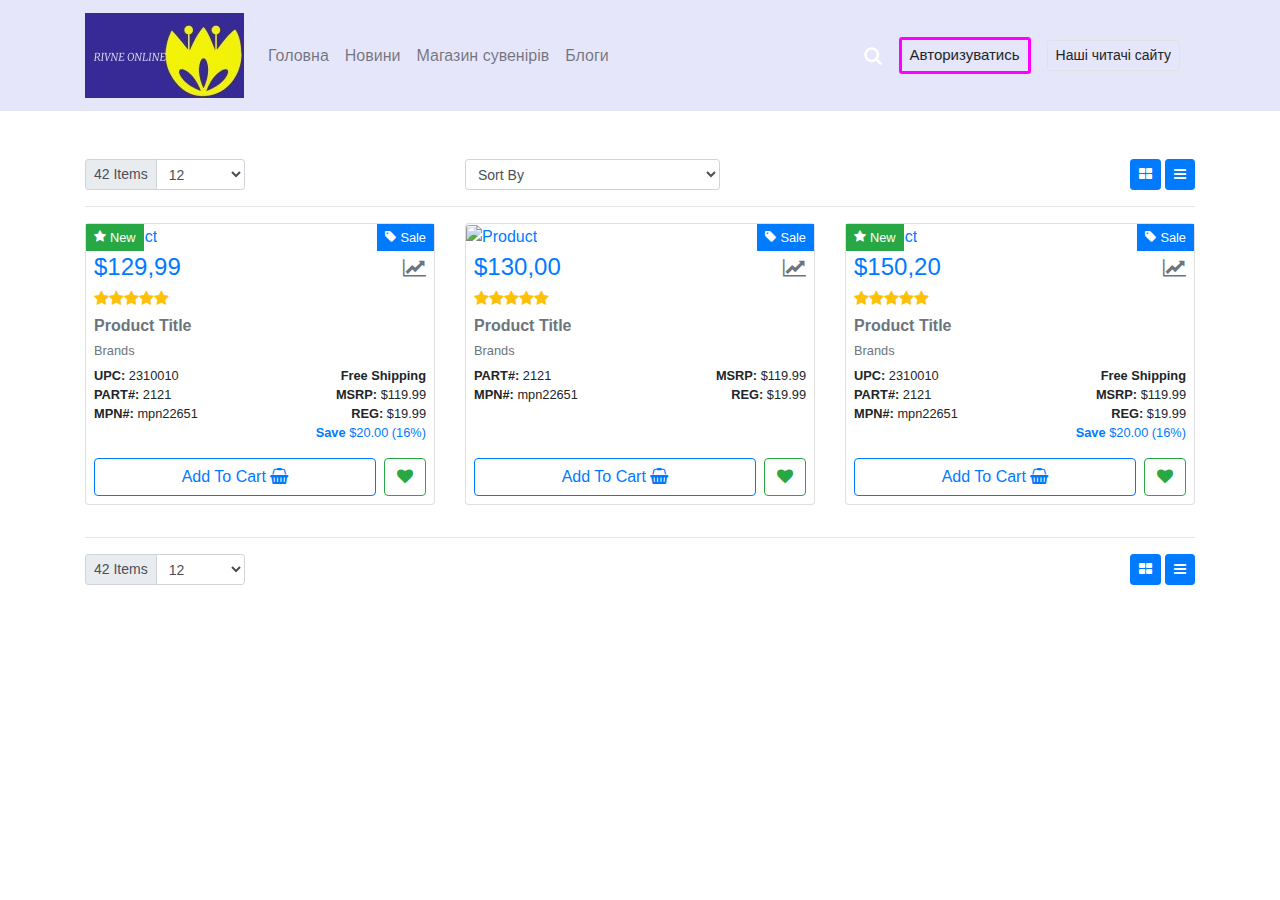
==== products.html @ 5ebdc354 "Add products" ====
﻿<!DOCTYPE html>
<html>
<head>
    <meta charset="utf-8" />
    <title>Сувеніри Рівненщини</title>
    <link href="css/styles.css" rel="stylesheet" />
    <link href="css/bootstrap.min.css" rel="stylesheet" />
    <link href="css/font-awesome.min.css" rel="stylesheet" />
    <link rel="stylesheet" href="https://stackpath.bootstrapcdn.com/font-awesome/4.7.0/css/font-awesome.min.css">
</head>
<body>

    <nav class="navbar navbar-expand-lg navbar-light bgcolor">
        <div class="container">
            <a class="navbar-brand" href="/"><img src="/images/logo.jpg" /></a>
            <button class="navbar-toggler" type="button" data-toggle="collapse"
                    data-target="#navbarSupportedContent"
                    aria-controls="navbarSupportedContent"
                    aria-expanded="false"
                    aria-label="Toggle navigation">
                <span class="navbar-toggler-icon"></span>
            </button>

            <div class="collapse navbar-collapse" id="navbarContent">
                <ul class="navbar-nav mr-auto active">
                    <li class="nav-item ">
                        <a class="nav-link " href="/index.html">Головна </a>
                    </li>
                    <li class="nav-item">
                        <a class="nav-link" href="#">Новини</a>
                    </li>
                    <li class="nav-item">
                        <a class="nav-link " href="/">Магазин сувенірів</a>
                    </li>
                    <li class="nav-item">
                        <a class="nav-link" href="#">Блоги</a>
                    </li>
                </ul>
            </div>
            <div class="col-4 d-flex justify-content-end align-items-center bot">
                <a class="text-muted" href="#" aria-label="Search">
                    <svg xmlns="http://www.w3.org/2000/svg" width="20"
                         height="20" fill="none" stroke="white"
                         stroke-linecap="round" stroke-linejoin="round"
                         stroke-width="3" class="mx-3" role="img" viewBox="0 0 24 24"
                         focusable="false">
                        <title>Search</title>
                        <circle cx="10.5" cy="10.5" r="7.5" color="white"></circle>
                        <path d="M21 21l-5.2-5.2"></path>
                    </svg>
                </a>
                <a class="btn btn-sm  borders " href="#">Авторизуватись</a>
                <a class="btn btn-sm  btn-outline-link  border borderusers"  href="/users.html">Наші читачі сайту</a>
            </div>
        </div>
    </nav>

    <div class="container pt-5">
        <div class="row align-items-center justify-content-between">

            <div class="col-lg-2 col-md-3 col-sm-4 col-7">
                <div class="input-group input-group-sm">
                    <div class="input-group-prepend">
                        <span class="input-group-text" id="basic-addon1">42 Items</span>
                    </div>
                    <select name="" class="form-control form-control-sm">
                        <option value="">12</option>
                        <option value="">24</option>
                        <option value="">48</option>
                    </select>
                </div>
            </div>

            <div class="col-md-3 col-5 text-right order-md-1">
                <a href="#" class="btn btn-primary grid-view btn-sm">
                    <i class="fa fa-th-large"></i>
                </a>
                <a href="#" class="btn btn-primary list-view btn-sm">
                    <i class="fa fa-bars"></i>
                </a>
            </div>

            <div class="col-md-3 order-md-0 mt-2 mt-md-0">
                <select class="form-control form-control-sm">
                    <option value="">Sort By</option>
                    <option value="">Popylar</option>
                    <option value="">Name</option>
                </select>
            </div>

        </div>
    </div>

    <div class="container">
        <hr />
    </div>

    <div class="container">
        <div class="row">

            <div class="col-md-4 mb-3">
                <div class="card h-100">
                    <div class="d-flex justify-content-between position-absolute w-100">
                        <div class="label-new">
                            <span class="text-white bg-success small d-flex align-items-center px-2 py-1">
                                <i class="fa fa-star" aria-hidden="true"></i>
                                <span class="ml-1">New</span>
                            </span>
                        </div>
                        <div class="label-sale">
                            <span class="text-white bg-primary small d-flex align-items-center px-2 py-1">
                                <i class="fa fa-tag" aria-hidden="true"></i>
                                <span class="ml-1">Sale</span>
                            </span>
                        </div>
                    </div>
                    <a href="#">
                        <img src="https://picsum.photos/700/550" class="card-img-top" alt="Product">
                    </a>
                    <div class="card-body px-2 pb-2 pt-1">
                        <div class="d-flex justify-content-between">
                            <div>
                                <p class="h4 text-primary">$129,99</p>
                            </div>
                            <div>
                                <a href="#" class="text-secondary lead" data-toggle="tooltip" data-placement="left" title="Compare">
                                    <i class="fa fa-line-chart" aria-hidden="true"></i>
                                </a>
                            </div>
                        </div>
                        <p class="text-warning d-flex align-items-center mb-2">
                            <i class="fa fa-star" aria-hidden="true"></i>
                            <i class="fa fa-star" aria-hidden="true"></i>
                            <i class="fa fa-star" aria-hidden="true"></i>
                            <i class="fa fa-star" aria-hidden="true"></i>
                            <i class="fa fa-star" aria-hidden="true"></i>
                        </p>
                        <p class="mb-0">
                            <strong>
                                <a href="#" class="text-secondary">Product Title</a>
                            </strong>
                        </p>
                        <p class="mb-1">
                            <small>
                                <a href="#" class="text-secondary">Brands</a>
                            </small>
                        </p>
                        <div class="d-flex mb-3 justify-content-between">
                            <div>
                                <p class="mb-0 small"><b>UPC: </b> 2310010</p>
                                <p class="mb-0 small"><b>PART#: </b> 2121</p>
                                <p class="mb-0 small"><b>MPN#: </b> mpn22651</p>
                            </div>
                            <div class="text-right">
                                <p class="mb-0 small"><b>Free Shipping</b></p>
                                <p class="mb-0 small"><b>MSRP: </b> $119.99</p>
                                <p class="mb-0 small"><b>REG: </b> $19.99</p>
                                <p class="mb-0 small text-primary">
                                    <span class="font-weight-bold">Save</span> $20.00 (16%)
                                </p>
                            </div>
                        </div>
                        <div class="d-flex justify-content-between">
                            <div class="col px-0">
                                <button class="btn btn-outline-primary btn-block">
                                    Add To Cart
                                    <i class="fa fa-shopping-basket" aria-hidden="true"></i>
                                </button>
                            </div>
                            <div class="ml-2">
                                <a href="#" class="btn btn-outline-success" data-toggle="tooltip" data-placement="left" title="Add to Wishlist">
                                    <i class="fa fa-heart" aria-hidden="true"></i>
                                </a>
                            </div>
                        </div>
                    </div>
                </div>
            </div>

            <div class="col-md-4 mb-3">
                <div class="card h-100">
                    <div class="labels d-flex justify-content-between position-absolute w-100">
                        <div class="label-new">
                        </div>
                        <div class="label-sale">
                            <span class="text-white bg-primary small d-flex align-items-center px-2 py-1">
                                <i class="fa fa-tag" aria-hidden="true"></i>
                                <span class="ml-1">Sale</span>
                            </span>
                        </div>
                    </div>
                    <a href="#">
                        <img src="https://picsum.photos/700/550" class="card-img-top" alt="Product">
                    </a>
                    <div class="card-body px-2 pb-2 pt-1 d-flex flex-column">
                        <div class="d-flex justify-content-between">
                            <div>
                                <p class="h4 text-primary">$130,00</p>
                            </div>
                            <div>
                                <a href="#" class="text-secondary lead" data-toggle="tooltip" data-placement="left" title="Compare">
                                    <i class="fa fa-line-chart" aria-hidden="true"></i>
                                </a>
                            </div>
                        </div>
                        <p class="text-warning d-flex align-items-center mb-2">
                            <i class="fa fa-star" aria-hidden="true"></i>
                            <i class="fa fa-star" aria-hidden="true"></i>
                            <i class="fa fa-star" aria-hidden="true"></i>
                            <i class="fa fa-star" aria-hidden="true"></i>
                            <i class="fa fa-star" aria-hidden="true"></i>
                        </p>
                        <p class="mb-0">
                            <strong>
                                <a href="#" class="text-secondary">Product Title</a>
                            </strong>
                        </p>
                        <p class="mb-1">
                            <small>
                                <a href="#" class="text-secondary">Brands</a>
                            </small>
                        </p>
                        <div class="d-flex mb-3 justify-content-between">
                            <div>
                                <p class="mb-0 small"><b>PART#: </b> 2121</p>
                                <p class="mb-0 small"><b>MPN#: </b> mpn22651</p>
                            </div>
                            <div class="text-right">
                                <p class="mb-0 small"><b>MSRP: </b> $119.99</p>
                                <p class="mb-0 small"><b>REG: </b> $19.99</p>
                            </div>
                        </div>
                        <div class="d-flex justify-content-between mt-auto">
                            <div class="col px-0">
                                <button class="btn btn-outline-primary btn-block">
                                    Add To Cart
                                    <i class="fa fa-shopping-basket" aria-hidden="true"></i>
                                </button>
                            </div>
                            <div class="ml-2">
                                <a href="#" class="btn btn-outline-success" data-toggle="tooltip" data-placement="left" title="Add to Wishlist">
                                    <i class="fa fa-heart" aria-hidden="true"></i>
                                </a>
                            </div>
                        </div>
                    </div>
                </div>
            </div>

            <div class="col-md-4 mb-3">
                <div class="card h-100">
                    <div class="labels d-flex justify-content-between position-absolute w-100">
                        <div class="label-new">
                            <span class="text-white bg-success small d-flex align-items-center px-2 py-1">
                                <i class="fa fa-star" aria-hidden="true"></i>
                                <span class="ml-1">New</span>
                            </span>
                        </div>
                        <div class="label-sale">
                            <span class="text-white bg-primary small d-flex align-items-center px-2 py-1">
                                <i class="fa fa-tag" aria-hidden="true"></i>
                                <span class="ml-1">Sale</span>
                            </span>
                        </div>
                    </div>
                    <a href="#">
                        <img src="https://picsum.photos/700/550" class="card-img-top" alt="Product">
                    </a>
                    <div class="card-body px-2 pb-2 pt-1">
                        <div class="d-flex justify-content-between">
                            <div>
                                <p class="h4 text-primary">$150,20</p>
                            </div>
                            <div>
                                <a href="#" class="text-secondary lead" data-toggle="tooltip" data-placement="left" title="Compare">
                                    <i class="fa fa-line-chart" aria-hidden="true"></i>
                                </a>
                            </div>
                        </div>
                        <p class="text-warning d-flex align-items-center mb-2">
                            <i class="fa fa-star" aria-hidden="true"></i>
                            <i class="fa fa-star" aria-hidden="true"></i>
                            <i class="fa fa-star" aria-hidden="true"></i>
                            <i class="fa fa-star" aria-hidden="true"></i>
                            <i class="fa fa-star" aria-hidden="true"></i>
                        </p>
                        <p class="mb-0">
                            <strong>
                                <a href="#" class="text-secondary">Product Title</a>
                            </strong>
                        </p>
                        <p class="mb-1">
                            <small>
                                <a href="#" class="text-secondary">Brands</a>
                            </small>
                        </p>
                        <div class="d-flex mb-3 justify-content-between">
                            <div>
                                <p class="mb-0 small"><b>UPC: </b> 2310010</p>
                                <p class="mb-0 small"><b>PART#: </b> 2121</p>
                                <p class="mb-0 small"><b>MPN#: </b> mpn22651</p>
                            </div>
                            <div class="text-right">
                                <p class="mb-0 small"><b>Free Shipping</b></p>
                                <p class="mb-0 small"><b>MSRP: </b> $119.99</p>
                                <p class="mb-0 small"><b>REG: </b> $19.99</p>
                                <p class="mb-0 small text-primary">
                                    <span class="font-weight-bold">Save</span> $20.00 (16%)
                                </p>
                            </div>
                        </div>
                        <div class="d-flex justify-content-between">
                            <div class="col px-0">
                                <button class="btn btn-outline-primary btn-block">
                                    Add To Cart
                                    <i class="fa fa-shopping-basket" aria-hidden="true"></i>
                                </button>
                            </div>
                            <div class="ml-2">
                                <a href="#" class="btn btn-outline-success" data-toggle="tooltip" data-placement="left" title="Add to Wishlist">
                                    <i class="fa fa-heart" aria-hidden="true"></i>
                                </a>
                            </div>
                        </div>
                    </div>
                </div>
            </div>

        </div>
    </div>


    <div class="container">
        <hr />
    </div>

    <div class="container pb-5">
        <div class="row align-items-center justify-content-between">

            <div class="col-lg-2 col-md-3 col-sm-4 col-7">
                <div class="input-group input-group-sm">
                    <div class="input-group-prepend">
                        <span class="input-group-text" id="basic-addon1">42 Items</span>
                    </div>
                    <select name="" class="form-control form-control-sm">
                        <option value="">12</option>
                        <option value="">24</option>
                        <option value="">48</option>
                    </select>
                </div>
            </div>

            <div class="col-5 text-right">
                <a href="#" class="btn btn-primary grid-view btn-sm">
                    <i class="fa fa-th-large"></i>
                </a>
                <a href="#" class="btn btn-primary list-view btn-sm">
                    <i class="fa fa-bars"></i>
                </a>
            </div>

        </div>
    </div>
    <script src="js/jquery-3.5.1.min.js"></script>
    <script src="js/bootstrap.bundle.min.js"></script>
</body>
</html>
---- css/styles.css ----
﻿body {
    font-size: 0.98rem;
}






.rowcolor {
    color: #0000FF;
}

a.borders {
    margin-right: 1rem;
    font: #FFFF00;
    border: 3px solid #FF00FF;
    /* background-color: #00FF00;*/
    /* color=" #FFFF00";*/
    font-size: 15px;
}

a.borderusers {
   text-decoration-color: #8B008B;
}
/*li.active,*/
a:hover {
    background-color: #B0E0E6;
    font-family: georgia, times, verdana;
    text-decoration: underline; /* Добавляем подчеркивание */
}
.carouselheight{
    height:200px;
}

.list-unstyled  .fontcolor {
    color: #800000;
    font-size: 1.5rem;
}
.row .col{
    color:aqua
}

.tg {
    width: 250px;
    color: blueviolet;
    background-color: #BCDAD5 !important;
}
i {
    font-family: fontawesome !important;
}

.files input {
    outline: 2px dashed #92b0b3;
    outline-offset: -10px;
    -webkit-transition: outline-offset .15s ease-in-out, background-color .15s linear;
    transition: outline-offset .15s ease-in-out, background-color .15s linear;
    padding: 90px 190px 85px 50px;
    text-align: center !important;
    margin: 0;
    width: 100% !important;
}

    .files input:focus {
        outline: 2px dashed #FF0000;
        outline-offset: -10px;
       /* -webkit-transition: outline-offset .15s ease-in-out, background-color .15s linear;
        transition: outline-offset .15s ease-in-out, background-color .15s linear;*/
        border: 1px solid #FF0000;
    }

.files {
    position: relative
}

    .files:after {
        pointer-events: none;
        position: absolute;
        top: 60px;
        left: 0;
        width: 50px;
        right: 0;
        height: 56px;
        content: "";
        /*background-image: url(https://image.flaticon.com/icons/png/128/109/109612.png);*/
        display: block;
        margin: 0 auto;
        background-size: cover;
        background-repeat: no-repeat;
    }

.color input {
    background-color: #0000FF;
}

.files:before {
    position: absolute;
    bottom: 2px;
    left: 0px;
    pointer-events: none;
    width: 100%;
    right: 0;
    height: 57px;
    content: "або перетягнути сюди";
    display: block;
    margin: 0 auto;
    color: #0000FF;
    font-weight: 600;
    text-transform: capitalize;
    text-align: center;
}

.bgcolor {
    background-color: #E6E6FA;
}


/*@import url("https://netdna.bootstrapcdn.com/font-awesome/4.1.0/css/font-awesome.min.css");*/
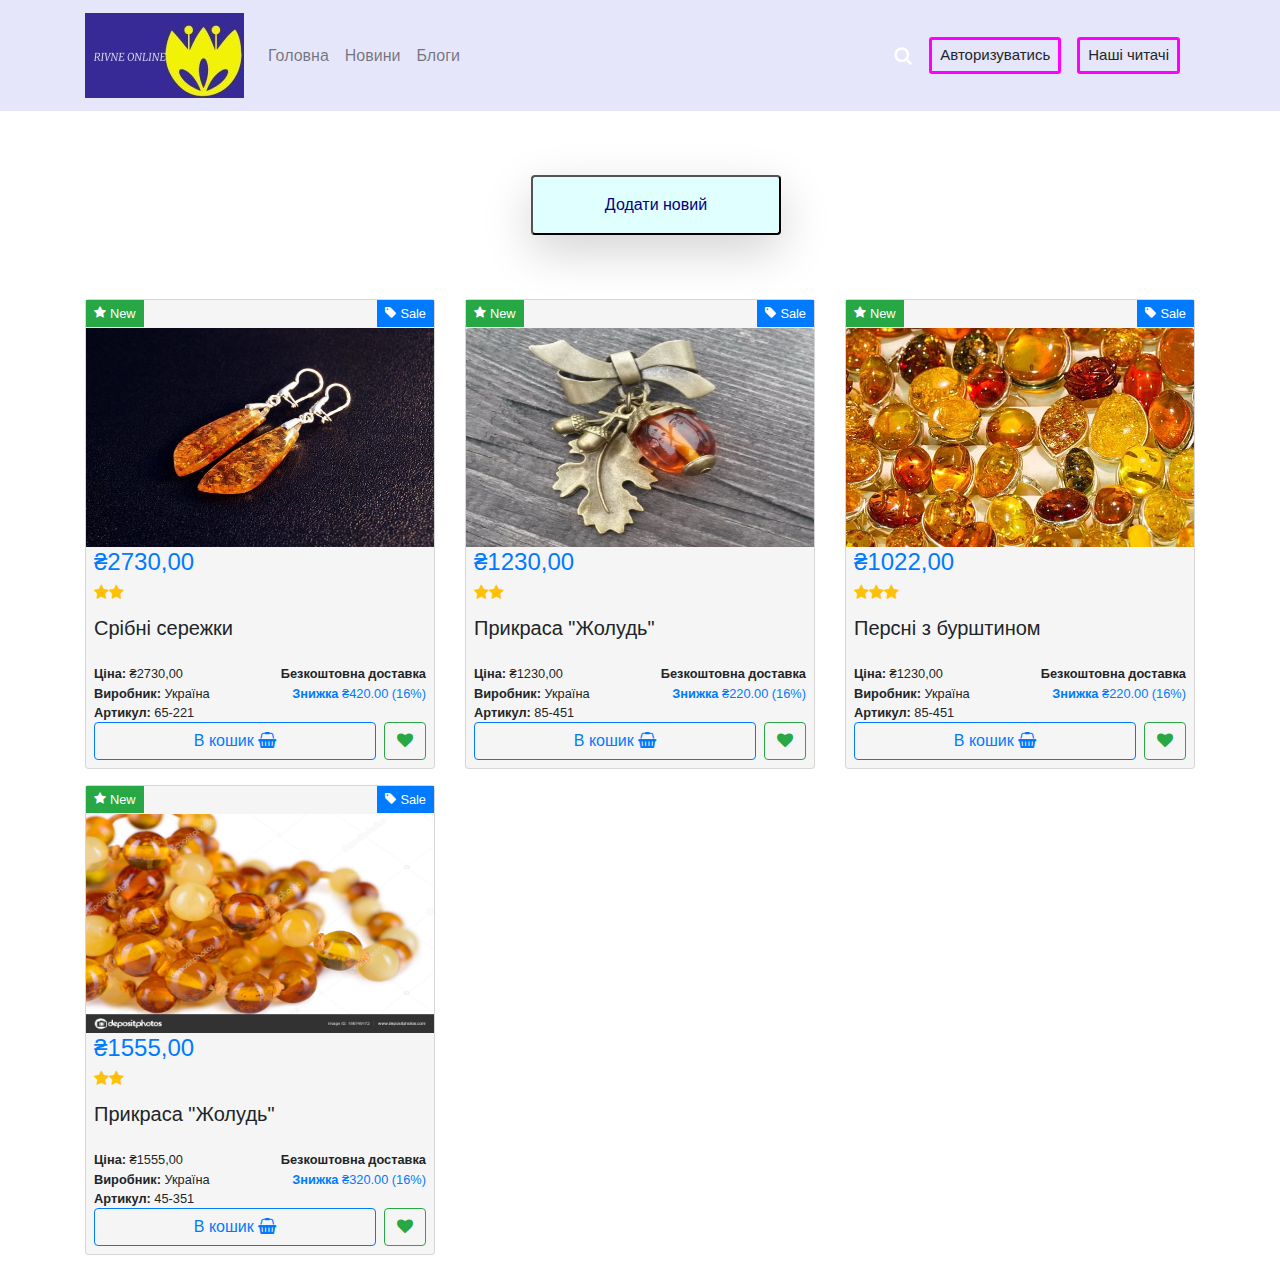
==== commit 8c9c7ec7: "" ====
--- a/products.html
+++ b/products.html
@@ -29,9 +29,9 @@
                     <li class="nav-item">
                         <a class="nav-link" href="#">Новини</a>
                     </li>
-                    <li class="nav-item">
+                    <!--<li class="nav-item">
                         <a class="nav-link " href="/">Магазин сувенірів</a>
-                    </li>
+                    </li>-->
                     <li class="nav-item">
                         <a class="nav-link" href="#">Блоги</a>
                     </li>
@@ -50,56 +50,27 @@
                     </svg>
                 </a>
                 <a class="btn btn-sm  borders " href="#">Авторизуватись</a>
-                <a class="btn btn-sm  btn-outline-link  border borderusers"  href="/users.html">Наші читачі сайту</a>
+                <a class="btn btn-sm  btn-outline-link  borderusers"  href="/users.html">Наші читачі</a>
             </div>
         </div>
     </nav>
 
     <div class="container pt-5">
-        <div class="row align-items-center justify-content-between">
-
-            <div class="col-lg-2 col-md-3 col-sm-4 col-7">
-                <div class="input-group input-group-sm">
-                    <div class="input-group-prepend">
-                        <span class="input-group-text" id="basic-addon1">42 Items</span>
-                    </div>
-                    <select name="" class="form-control form-control-sm">
-                        <option value="">12</option>
-                        <option value="">24</option>
-                        <option value="">48</option>
-                    </select>
-                </div>
-            </div>
-
-            <div class="col-md-3 col-5 text-right order-md-1">
-                <a href="#" class="btn btn-primary grid-view btn-sm">
-                    <i class="fa fa-th-large"></i>
-                </a>
-                <a href="#" class="btn btn-primary list-view btn-sm">
-                    <i class="fa fa-bars"></i>
-                </a>
-            </div>
-
-            <div class="col-md-3 order-md-0 mt-2 mt-md-0">
-                <select class="form-control form-control-sm">
-                    <option value="">Sort By</option>
-                    <option value="">Popylar</option>
-                    <option value="">Name</option>
-                </select>
-            </div>
-
+        <div class="row">
+            <div class="col-md-12 text-center m-3">
+                <button class=" shadow-lg p-3 mb-5 rounded buttonstyle" id="newProduct">Додати новий</button>
+            </div>     
         </div>
     </div>
 
-    <div class="container">
+    <!--<div class="container">
         <hr />
-    </div>
+    </div>-->
 
     <div class="container">
         <div class="row">
-
             <div class="col-md-4 mb-3">
-                <div class="card h-100">
+                <div class="card h-100 backcolor" >
                     <div class="d-flex justify-content-between position-absolute w-100">
                         <div class="label-new">
                             <span class="text-white bg-success small d-flex align-items-center px-2 py-1">
@@ -114,147 +85,65 @@
                             </span>
                         </div>
                     </div>
-                    <a href="#">
-                        <img src="https://picsum.photos/700/550" class="card-img-top" alt="Product">
-                    </a>
-                    <div class="card-body px-2 pb-2 pt-1">
-                        <div class="d-flex justify-content-between">
-                            <div>
-                                <p class="h4 text-primary">$129,99</p>
-                            </div>
-                            <div>
-                                <a href="#" class="text-secondary lead" data-toggle="tooltip" data-placement="left" title="Compare">
-                                    <i class="fa fa-line-chart" aria-hidden="true"></i>
-                                </a>
-                            </div>
-                        </div>
-                        <p class="text-warning d-flex align-items-center mb-2">
-                            <i class="fa fa-star" aria-hidden="true"></i>
-                            <i class="fa fa-star" aria-hidden="true"></i>
-                            <i class="fa fa-star" aria-hidden="true"></i>
-                            <i class="fa fa-star" aria-hidden="true"></i>
-                            <i class="fa fa-star" aria-hidden="true"></i>
-                        </p>
-                        <p class="mb-0">
-                            <strong>
-                                <a href="#" class="text-secondary">Product Title</a>
-                            </strong>
-                        </p>
-                        <p class="mb-1">
-                            <small>
-                                <a href="#" class="text-secondary">Brands</a>
-                            </small>
-                        </p>
-                        <div class="d-flex mb-3 justify-content-between">
-                            <div>
-                                <p class="mb-0 small"><b>UPC: </b> 2310010</p>
-                                <p class="mb-0 small"><b>PART#: </b> 2121</p>
-                                <p class="mb-0 small"><b>MPN#: </b> mpn22651</p>
-                            </div>
-                            <div class="text-right">
-                                <p class="mb-0 small"><b>Free Shipping</b></p>
-                                <p class="mb-0 small"><b>MSRP: </b> $119.99</p>
-                                <p class="mb-0 small"><b>REG: </b> $19.99</p>
-                                <p class="mb-0 small text-primary">
-                                    <span class="font-weight-bold">Save</span> $20.00 (16%)
-                                </p>
-                            </div>
-                        </div>
-                        <div class="d-flex justify-content-between">
-                            <div class="col px-0">
-                                <button class="btn btn-outline-primary btn-block">
-                                    Add To Cart
-                                    <i class="fa fa-shopping-basket" aria-hidden="true"></i>
-                                </button>
-                            </div>
-                            <div class="ml-2">
-                                <a href="#" class="btn btn-outline-success" data-toggle="tooltip" data-placement="left" title="Add to Wishlist">
-                                    <i class="fa fa-heart" aria-hidden="true"></i>
-                                </a>
-                            </div>
-                        </div>
-                    </div>
-                </div>
-            </div>
-
-            <div class="col-md-4 mb-3">
-                <div class="card h-100">
-                    <div class="labels d-flex justify-content-between position-absolute w-100">
-                        <div class="label-new">
-                        </div>
-                        <div class="label-sale">
-                            <span class="text-white bg-primary small d-flex align-items-center px-2 py-1">
-                                <i class="fa fa-tag" aria-hidden="true"></i>
-                                <span class="ml-1">Sale</span>
-                            </span>
-                        </div>
-                    </div>
-                    <a href="#">
-                        <img src="https://picsum.photos/700/550" class="card-img-top" alt="Product">
-                    </a>
+                    <div class="aspect-ratio-box">
+                        <a href="#">
+                            <img src="/images/rt.jpg" ; class="img-fluid" alt="Product">
+                        </a>
+                    </div>
                     <div class="card-body px-2 pb-2 pt-1 d-flex flex-column">
                         <div class="d-flex justify-content-between">
                             <div>
-                                <p class="h4 text-primary">$130,00</p>
-                            </div>
-                            <div>
-                                <a href="#" class="text-secondary lead" data-toggle="tooltip" data-placement="left" title="Compare">
-                                    <i class="fa fa-line-chart" aria-hidden="true"></i>
-                                </a>
-                            </div>
-                        </div>
-                        <p class="text-warning d-flex align-items-center mb-2">
-                            <i class="fa fa-star" aria-hidden="true"></i>
-                            <i class="fa fa-star" aria-hidden="true"></i>
-                            <i class="fa fa-star" aria-hidden="true"></i>
+                                <p class="h4 text-primary">₴2730,00</p>
+                            </div>
+                        </div>
+                        <p class="text-warning d-flex align-items-center mb-3">
                             <i class="fa fa-star" aria-hidden="true"></i>
                             <i class="fa fa-star" aria-hidden="true"></i>
                         </p>
                         <p class="mb-0">
-                            <strong>
-                                <a href="#" class="text-secondary">Product Title</a>
-                            </strong>
-                        </p>
-                        <p class="mb-1">
-                            <small>
-                                <a href="#" class="text-secondary">Brands</a>
-                            </small>
-                        </p>
-                        <div class="d-flex mb-3 justify-content-between">
-                            <div>
-                                <p class="mb-0 small"><b>PART#: </b> 2121</p>
-                                <p class="mb-0 small"><b>MPN#: </b> mpn22651</p>
+                            <h5 class="text-justify">Срібні сережки</h5>
+                        </p>
+
+                        <div class="d-flex mb-0 justify-content-between">
+                            <div>
+                                <p class="mb-0 small"><b>Ціна: </b> ₴2730,00</p>
+                                <p class="mb-0 small"><b>Виробник: </b> Україна</p>
+                                <p class="mb-0 small"><b>Артикул: </b> 65-221</p>
                             </div>
                             <div class="text-right">
-                                <p class="mb-0 small"><b>MSRP: </b> $119.99</p>
-                                <p class="mb-0 small"><b>REG: </b> $19.99</p>
+                                <p class="mb-0 small"><b>Безкоштовна доставка</b></p>
+                                <p class="mb-0 small text-primary">
+                                    <span class="font-weight-bold">Знижка</span> ₴420.00 (16%)
+                                </p>
                             </div>
                         </div>
                         <div class="d-flex justify-content-between mt-auto">
                             <div class="col px-0">
                                 <button class="btn btn-outline-primary btn-block">
-                                    Add To Cart
+                                    В кошик
                                     <i class="fa fa-shopping-basket" aria-hidden="true"></i>
                                 </button>
                             </div>
                             <div class="ml-2">
-                                <a href="#" class="btn btn-outline-success" data-toggle="tooltip" data-placement="left" title="Add to Wishlist">
+                                <a href="#" class="btn btn-outline-success" data-toggle="tooltip" data-placement="left"
+                                   title="Додати в список бажань">
                                     <i class="fa fa-heart" aria-hidden="true"></i>
                                 </a>
                             </div>
                         </div>
                     </div>
                 </div>
-            </div>
+                </div>
 
             <div class="col-md-4 mb-3">
-                <div class="card h-100">
+                <div class="card h-100 backcolor">
                     <div class="labels d-flex justify-content-between position-absolute w-100">
                         <div class="label-new">
                             <span class="text-white bg-success small d-flex align-items-center px-2 py-1">
                                 <i class="fa fa-star" aria-hidden="true"></i>
                                 <span class="ml-1">New</span>
                             </span>
+
                         </div>
                         <div class="label-sale">
                             <span class="text-white bg-primary small d-flex align-items-center px-2 py-1">
@@ -263,105 +152,196 @@
                             </span>
                         </div>
                     </div>
-                    <a href="#">
-                        <img src="https://picsum.photos/700/550" class="card-img-top" alt="Product">
-                    </a>
-                    <div class="card-body px-2 pb-2 pt-1">
+                    <div class="aspect-ratio-box">
+                        <a href="#">
+                            <img src="/images/oak.jpg" class="card-img-top" alt="Product">  
+                        </a>
+                    </div>
+                    <div class="card-body px-2 pb-2 pt-1 d-flex flex-column">
                         <div class="d-flex justify-content-between">
                             <div>
-                                <p class="h4 text-primary">$150,20</p>
-                            </div>
-                            <div>
-                                <a href="#" class="text-secondary lead" data-toggle="tooltip" data-placement="left" title="Compare">
-                                    <i class="fa fa-line-chart" aria-hidden="true"></i>
-                                </a>
-                            </div>
-                        </div>
-                        <p class="text-warning d-flex align-items-center mb-2">
-                            <i class="fa fa-star" aria-hidden="true"></i>
-                            <i class="fa fa-star" aria-hidden="true"></i>
-                            <i class="fa fa-star" aria-hidden="true"></i>
-                            <i class="fa fa-star" aria-hidden="true"></i>
-                            <i class="fa fa-star" aria-hidden="true"></i>
-                        </p>
-                        <p class="mb-0">
-                            <strong>
-                                <a href="#" class="text-secondary">Product Title</a>
-                            </strong>
-                        </p>
-                        <p class="mb-1">
-                            <small>
-                                <a href="#" class="text-secondary">Brands</a>
-                            </small>
-                        </p>
-                        <div class="d-flex mb-3 justify-content-between">
-                            <div>
-                                <p class="mb-0 small"><b>UPC: </b> 2310010</p>
-                                <p class="mb-0 small"><b>PART#: </b> 2121</p>
-                                <p class="mb-0 small"><b>MPN#: </b> mpn22651</p>
+                                <p class="h4 text-primary">₴1230,00</p>
+                            </div>                            
+                        </div>
+                        <p class="text-warning d-flex align-items-center mb-3">
+                            <i class="fa fa-star" aria-hidden="true"></i>
+                            <i class="fa fa-star" aria-hidden="true"></i>                            
+                        </p>
+                        <p class="mb-0">                            
+                                <h5 class="text-justify">Прикраса "Жолудь"</h5>                            
+                        </p>
+                       
+                        <div class="d-flex mb-0 justify-content-between">
+                            <div>
+                                <p class="mb-0 small"><b>Ціна: </b> ₴1230,00</p>
+                                <p class="mb-0 small"><b>Виробник: </b> Україна</p>
+                                <p class="mb-0 small"><b>Артикул: </b> 85-451</p>
                             </div>
                             <div class="text-right">
-                                <p class="mb-0 small"><b>Free Shipping</b></p>
-                                <p class="mb-0 small"><b>MSRP: </b> $119.99</p>
-                                <p class="mb-0 small"><b>REG: </b> $19.99</p>
+                                <p class="mb-0 small"><b>Безкоштовна доставка</b></p>
                                 <p class="mb-0 small text-primary">
-                                    <span class="font-weight-bold">Save</span> $20.00 (16%)
+                                    <span class="font-weight-bold">Знижка</span> ₴220.00 (16%)
                                 </p>
                             </div>
                         </div>
-                        <div class="d-flex justify-content-between">
+                        <div class="d-flex justify-content-between mt-auto">
                             <div class="col px-0">
                                 <button class="btn btn-outline-primary btn-block">
-                                    Add To Cart
+                                  В кошик
                                     <i class="fa fa-shopping-basket" aria-hidden="true"></i>
                                 </button>
                             </div>
                             <div class="ml-2">
-                                <a href="#" class="btn btn-outline-success" data-toggle="tooltip" data-placement="left" title="Add to Wishlist">
+                                <a href="#" class="btn btn-outline-success" data-toggle="tooltip" data-placement="left"
+                                   title="Додати в список бажань">
                                     <i class="fa fa-heart" aria-hidden="true"></i>
                                 </a>
                             </div>
                         </div>
                     </div>
                 </div>
+                </div>
+
+            <div class="col-md-4 mb-3">
+                <div class="card h-100 backcolor">
+                    <div class="labels d-flex justify-content-between position-absolute w-100">
+                        <div class="label-new">
+                            <span class="text-white bg-success small d-flex align-items-center px-2 py-1">
+                                <i class="fa fa-star" aria-hidden="true"></i>
+                                <span class="ml-1">New</span>
+                            </span>
+                        </div>
+                        <div class="label-sale">
+                            <span class="text-white bg-primary small d-flex align-items-center px-2 py-1">
+                                <i class="fa fa-tag" aria-hidden="true"></i>
+                                <span class="ml-1">Sale</span>
+                            </span>
+                        </div>
+                    </div>
+                    <div class="aspect-ratio-box">
+                        <a href="#">
+                            <img src="/images//amber.jpg" class="card-img-top" alt="Product">
+                        </a>
+                    </div>                   
+                    <div class="card-body px-2 pb-2 pt-1 d-flex flex-column">
+                        <div class="d-flex justify-content-between">
+                            <div>
+                                <p class="h4 text-primary">₴1022,00</p>
+                            </div>
+                        </div>
+                        <p class="text-warning d-flex align-items-center mb-3">
+                            <i class="fa fa-star" aria-hidden="true"></i>
+                            <i class="fa fa-star" aria-hidden="true"></i>
+                            <i class="fa fa-star" aria-hidden="true"></i>
+                        </p>
+                        <p class="mb-0">
+                            <h5 class="text-justify">Персні з бурштином</h5>
+                        </p>
+                        <div class="d-flex mb-0 justify-content-between">
+                            <div>
+                                <p class="mb-0 small"><b>Ціна: </b> ₴1230,00</p>
+                                <p class="mb-0 small"><b>Виробник: </b> Україна</p>
+                                <p class="mb-0 small"><b>Артикул: </b> 85-451</p>
+                            </div>
+                            <div class="text-right">
+                                <p class="mb-0 small"><b>Безкоштовна доставка</b></p>
+                                <p class="mb-0 small text-primary">
+                                    <span class="font-weight-bold">Знижка</span> ₴220.00 (16%)
+                                </p>
+                            </div>
+                        </div>
+                        <div class="d-flex justify-content-between mt-auto">
+                            <div class="col px-0">
+                                <button class="btn btn-outline-primary btn-block">
+                                    В кошик
+                                    <i class="fa fa-shopping-basket" aria-hidden="true"></i>
+                                </button>
+                            </div>
+                            <div class="ml-2">
+                                <a href="#" class="btn btn-outline-success" data-toggle="tooltip" data-placement="left"
+                                   title="Додати в список бажань">
+                                    <i class="fa fa-heart" aria-hidden="true"></i>
+                                </a>
+                            </div>
+                        </div>
+                    </div>
+                </div>
             </div>
-
+        </div>
+
+        <div class="row">
+            <div class="col-md-4 mb-3">
+                <div class="card h-100 backcolor">
+                    <div class="labels d-flex justify-content-between position-absolute w-100">
+                        <div class="label-new">
+                            <span class="text-white bg-success small d-flex align-items-center px-2 py-1">
+                                <i class="fa fa-star" aria-hidden="true"></i>
+                                <span class="ml-1">New</span>
+                            </span>
+
+                        </div>
+                        <div class="label-sale">
+                            <span class="text-white bg-primary small d-flex align-items-center px-2 py-1">
+                                <i class="fa fa-tag" aria-hidden="true"></i>
+                                <span class="ml-1">Sale</span>
+                            </span>
+                        </div>
+                    </div>
+                    <div class="aspect-ratio-box">
+                        <a href="#">
+                            <img src="/images/anb.jpg" class="card-img-top" alt="Product">
+                        </a>
+                    </div>
+                    <div class="card-body px-2 pb-2 pt-1 d-flex flex-column">
+                        <div class="d-flex justify-content-between">
+                            <div>
+                                <p class="h4 text-primary">₴1555,00</p>
+                            </div>
+                        </div>
+                        <p class="text-warning d-flex align-items-center mb-3">
+                            <i class="fa fa-star" aria-hidden="true"></i>
+                            <i class="fa fa-star" aria-hidden="true"></i>
+                        </p>
+                        <p class="mb-0">
+                            <h5 class="text-justify">Прикраса "Жолудь"</h5>
+                        </p>
+                        <div class="d-flex mb-0 justify-content-between">
+                            <div>
+                                <p class="mb-0 small"><b>Ціна: </b> ₴1555,00</p>
+                                <p class="mb-0 small"><b>Виробник: </b> Україна</p>
+                                <p class="mb-0 small"><b>Артикул: </b> 45-351</p>
+                            </div>
+                            <div class="text-right">
+                                <p class="mb-0 small"><b>Безкоштовна доставка</b></p>
+                                <p class="mb-0 small text-primary">
+                                    <span class="font-weight-bold">Знижка</span> ₴320.00 (16%)
+                                </p>
+                            </div>
+                        </div>
+                        <div class="d-flex justify-content-between mt-auto">
+                            <div class="col px-0">
+                                <button class="btn btn-outline-primary btn-block">
+                                    В кошик
+                                    <i class="fa fa-shopping-basket" aria-hidden="true"></i>
+                                </button>
+                            </div>
+                            <div class="ml-2">
+                                <a href="#" class="btn btn-outline-success" data-toggle="tooltip" data-placement="left"
+                                   title="Додати в список бажань">
+                                    <i class="fa fa-heart" aria-hidden="true"></i>
+                                </a>
+                            </div>
+                        </div>
+                    </div>
+                </div>
+            </div>
         </div>
     </div>
 
-
-    <div class="container">
-        <hr />
-    </div>
-
-    <div class="container pb-5">
-        <div class="row align-items-center justify-content-between">
-
-            <div class="col-lg-2 col-md-3 col-sm-4 col-7">
-                <div class="input-group input-group-sm">
-                    <div class="input-group-prepend">
-                        <span class="input-group-text" id="basic-addon1">42 Items</span>
-                    </div>
-                    <select name="" class="form-control form-control-sm">
-                        <option value="">12</option>
-                        <option value="">24</option>
-                        <option value="">48</option>
-                    </select>
-                </div>
-            </div>
-
-            <div class="col-5 text-right">
-                <a href="#" class="btn btn-primary grid-view btn-sm">
-                    <i class="fa fa-th-large"></i>
-                </a>
-                <a href="#" class="btn btn-primary list-view btn-sm">
-                    <i class="fa fa-bars"></i>
-                </a>
-            </div>
-
-        </div>
-    </div>
+        
+
     <script src="js/jquery-3.5.1.min.js"></script>
     <script src="js/bootstrap.bundle.min.js"></script>
+    <script src="js/product.js"></script>
 </body>
 </html>--- a/css/styles.css
+++ b/css/styles.css
@@ -1,6 +1,32 @@
 ﻿body {
     font-size: 0.98rem;
 }
+
+/*колір фону карточки товару.*/
+.row .backcolor {
+    background-color: #F5F5F5;
+}
+
+.aspect-ratio-box {
+    position: relative;
+}
+
+    /* Create a pseudo element that uses padding-bottom to take up space */
+    .aspect-ratio-box::after {
+        display: block;
+        content: '';       
+        padding-bottom: 70%;
+    }
+
+    /* Image is positioned absolutely relative to the parent element */
+    .aspect-ratio-box img {
+        /* Image should match parent box size */
+        position: absolute;
+        left: 0;
+        top: 28px;       
+        width: 100%;
+        height: 90%;
+    }
 
 
 
@@ -12,22 +38,30 @@
 }
 
 a.borders {
-    margin-right: 1rem;
-    font: #FFFF00;
-    border: 3px solid #FF00FF;
-    /* background-color: #00FF00;*/
-    /* color=" #FFFF00";*/
+    margin-right: 1rem;    
+    /*параметри для рамочки*/
+    border: 3px solid #FF00FF;   
     font-size: 15px;
 }
 
 a.borderusers {
-   text-decoration-color: #8B008B;
+    text-decoration-color: #8B008B;
+    border: 3px solid #FF00FF;
+    font-size: 15px;
 }
-/*li.active,*/
+
+.buttonstyle {
+    width: 250px;
+    color: #000080;
+    background-color: #E0FFFF !important;
+}
+li.active,
 a:hover {
     background-color: #B0E0E6;
+    /*формат для тексту строчки,на яку наведена мишка.*/
     font-family: georgia, times, verdana;
-    text-decoration: underline; /* Добавляем подчеркивание */
+    /*підкреслення для наведеної строчки.*/
+    text-decoration: underline; 
 }
 .carouselheight{
     height:200px;
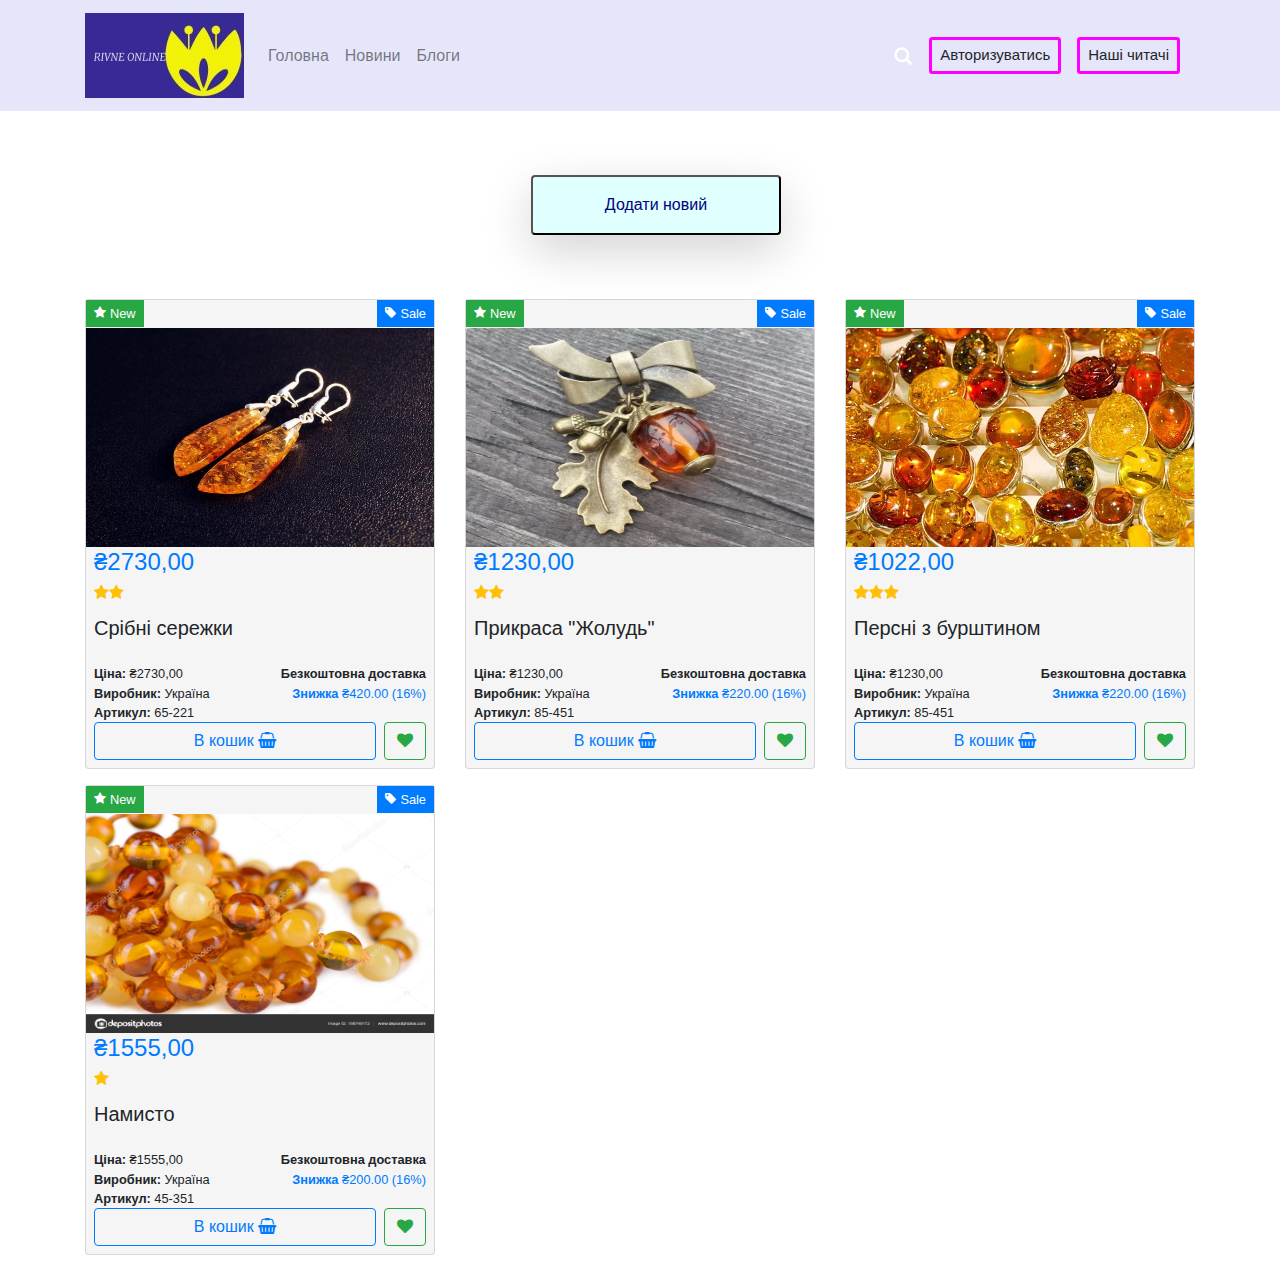
==== commit 0bc1b433: "Add cropper" ====
--- a/products.html
+++ b/products.html
@@ -5,8 +5,11 @@
     <title>Сувеніри Рівненщини</title>
     <link href="css/styles.css" rel="stylesheet" />
     <link href="css/bootstrap.min.css" rel="stylesheet" />
+    <link href="lib/cropperjs/cropper.min.css" rel="stylesheet" />
     <link href="css/font-awesome.min.css" rel="stylesheet" />
     <link rel="stylesheet" href="https://stackpath.bootstrapcdn.com/font-awesome/4.7.0/css/font-awesome.min.css">
+    <link href="js/select2.min.css" rel="stylesheet" />
+    <link href="css/stylesSCSS/modal.min.css" rel="stylesheet" />
 </head>
 <body>
 
@@ -50,27 +53,25 @@
                     </svg>
                 </a>
                 <a class="btn btn-sm  borders " href="#">Авторизуватись</a>
-                <a class="btn btn-sm  btn-outline-link  borderusers"  href="/users.html">Наші читачі</a>
+                <a class="btn btn-sm  btn-outline-link  borderusers" href="/users.html">Наші читачі</a>
             </div>
         </div>
     </nav>
 
+    <!--Кнопка додавання нової позиції  -->
     <div class="container pt-5">
         <div class="row">
             <div class="col-md-12 text-center m-3">
                 <button class=" shadow-lg p-3 mb-5 rounded buttonstyle" id="newProduct">Додати новий</button>
-            </div>     
+            </div>
         </div>
     </div>
 
-    <!--<div class="container">
-        <hr />
-    </div>-->
-
+    <!--Номенклатура товарів  -->
     <div class="container">
         <div class="row">
             <div class="col-md-4 mb-3">
-                <div class="card h-100 backcolor" >
+                <div class="card h-100 backcolor">
                     <div class="d-flex justify-content-between position-absolute w-100">
                         <div class="label-new">
                             <span class="text-white bg-success small d-flex align-items-center px-2 py-1">
@@ -133,7 +134,7 @@
                         </div>
                     </div>
                 </div>
-                </div>
+            </div>
 
             <div class="col-md-4 mb-3">
                 <div class="card h-100 backcolor">
@@ -154,23 +155,23 @@
                     </div>
                     <div class="aspect-ratio-box">
                         <a href="#">
-                            <img src="/images/oak.jpg" class="card-img-top" alt="Product">  
+                            <img src="/images/oak.jpg" class="card-img-top" alt="Product">
                         </a>
                     </div>
                     <div class="card-body px-2 pb-2 pt-1 d-flex flex-column">
                         <div class="d-flex justify-content-between">
                             <div>
                                 <p class="h4 text-primary">₴1230,00</p>
-                            </div>                            
+                            </div>
                         </div>
                         <p class="text-warning d-flex align-items-center mb-3">
                             <i class="fa fa-star" aria-hidden="true"></i>
-                            <i class="fa fa-star" aria-hidden="true"></i>                            
-                        </p>
-                        <p class="mb-0">                            
-                                <h5 class="text-justify">Прикраса "Жолудь"</h5>                            
-                        </p>
-                       
+                            <i class="fa fa-star" aria-hidden="true"></i>
+                        </p>
+                        <p class="mb-0">
+                            <h5 class="text-justify">Прикраса "Жолудь"</h5>
+                        </p>
+
                         <div class="d-flex mb-0 justify-content-between">
                             <div>
                                 <p class="mb-0 small"><b>Ціна: </b> ₴1230,00</p>
@@ -187,7 +188,7 @@
                         <div class="d-flex justify-content-between mt-auto">
                             <div class="col px-0">
                                 <button class="btn btn-outline-primary btn-block">
-                                  В кошик
+                                    В кошик
                                     <i class="fa fa-shopping-basket" aria-hidden="true"></i>
                                 </button>
                             </div>
@@ -200,7 +201,7 @@
                         </div>
                     </div>
                 </div>
-                </div>
+            </div>
 
             <div class="col-md-4 mb-3">
                 <div class="card h-100 backcolor">
@@ -222,7 +223,7 @@
                         <a href="#">
                             <img src="/images//amber.jpg" class="card-img-top" alt="Product">
                         </a>
-                    </div>                   
+                    </div>
                     <div class="card-body px-2 pb-2 pt-1 d-flex flex-column">
                         <div class="d-flex justify-content-between">
                             <div>
@@ -269,7 +270,7 @@
             </div>
         </div>
 
-        <div class="row">
+        <div class="row" id="newProductRow">
             <div class="col-md-4 mb-3">
                 <div class="card h-100 backcolor">
                     <div class="labels d-flex justify-content-between position-absolute w-100">
@@ -299,11 +300,11 @@
                             </div>
                         </div>
                         <p class="text-warning d-flex align-items-center mb-3">
-                            <i class="fa fa-star" aria-hidden="true"></i>
+                            <span class="glyphicon glyphicon-star"></span>
                             <i class="fa fa-star" aria-hidden="true"></i>
                         </p>
                         <p class="mb-0">
-                            <h5 class="text-justify">Прикраса "Жолудь"</h5>
+                            <h5 class="text-justify">Намисто</h5>
                         </p>
                         <div class="d-flex mb-0 justify-content-between">
                             <div>
@@ -314,7 +315,7 @@
                             <div class="text-right">
                                 <p class="mb-0 small"><b>Безкоштовна доставка</b></p>
                                 <p class="mb-0 small text-primary">
-                                    <span class="font-weight-bold">Знижка</span> ₴320.00 (16%)
+                                    <span class="font-weight-bold">Знижка</span> ₴200.00 (16%)
                                 </p>
                             </div>
                         </div>
@@ -338,10 +339,142 @@
         </div>
     </div>
 
-        
+    <!-- Модальне вікно додавання нової позиції товару -->
+    <div class="modal" id="modalAddProduct" tabindex="-1" role="dialog" data-keyboard="false" data-backdrop="static">
+        <div class="modal-dialog " role="document">
+            <div class="modal-content">
+                <div class="modal-header">
+                    <h5 class="modal-title">Внесіть дані нового товару</h5>
+                    <button type="button" class="close" data-dismiss="modal" aria-label="Close">
+                        <span aria-hidden="true">&times;</span>
+                    </button>
+                </div>
+                <form class="needs-validation p-2" novalidate>
+                    <div class="form-group">
+                        <div class="col-md-5 mb-3 ml-2">
+                            <label for="txtName">Назва</label>
+                            <input type="text" class="form-control" id="txtName" placeholder="Назва продукту">
+                            <div class="valid-feedback">
+                                Ок
+                            </div>
+                            <div class="invalid-feedback">
+                                Введіть правильні дані
+                            </div>
+                        </div>
+                        <div class="col-md-5 mb-3 ml-2">
+                            <label for="txtOwner">Ім"я</label>
+                            <input type="text" class="form-control" id="txtOwner" placeholder="Виробник">
+                            <div class="valid-feedback">
+                                Ок
+                            </div>
+                            <div class="invalid-feedback">
+                                Введіть правильні дані
+                            </div>
+                        </div>
+                    </div>
+
+                    <div class="form-row">
+                        <div class="col-md-5 mb-4 ml-4">
+                            <label for="txtPrice">Ціна</label>
+                            <input type="text" class=" form-control" id="txtPrice" placeholder="Ціна">
+                            <div class="valid-feedback">
+                                Ок
+                            </div>
+                            <div class="invalid-feedback">
+                                Введіть ціну
+                            </div>
+
+                        </div>
+                        <!--<div class="container">
+                        <div class="row">
+                            <div class="col-md-9">
+                                <img src="/images/333.png" width="60%"
+                                     id="productimgPhoto" />
+                                <input type="hidden" id="selectImageBase64" />
+                                <form method="post" action="#" id="#">-->
+                        <!--<label>Завантажте фото </label>-->
+                        <!--<div class=" form-group files">
+                                            <input style=" background-color: #E6E6FA;"
+                                                   type="file"
+                                                   id="addproductfileImage"
+                                                   accept=".jpg, .jpeg, .png">
+                                            <div class="invalid-feedback">Потрібно обрати фото</div>
+                                        </div>
+                                    </form>
+                                </div>
+                            </div>
+                        </div>-->
+
+                        <div class="form-group" id="draganddrop">
+                            <h4 class="text-dark text-center">Фото товару</h4>
+                            <input type="hidden" id="inputImgHidden" />
+                            <div class="text-muted form-text text-center" for="txtPhoto">
+                                <img id="imgPhoto" src="/images/333.png"
+                                     width="450" height="250" class="cursor-pointer" />
+                                <label class="d-block">Оберіть або перенесіть зображення</label>
+                                <div class="invalid-feedback">
+                                    Фотографію не обрано!
+                                </div>
+                                <div class="valid-feedback">
+                                    Файл обрано!
+                                </div>
+                            </div>
+                        </div>
+                    </div>
+                    <div classs="container">
+                        <div class="row ml-3">
+                            <p class="mr-2">Оберіть рейтинг</p>
+                            <select class="rate" multiple="true" id="rateoption">
+                                <option value="" ></option>
+                                <option value="star " data-id="1">Низький</option>
+                                <option value="star" data-id="2">Середній</option>
+                                <option value="star" data-id="3">Високий</option>
+                            </select>
+                        </div>
+                    </div>
+                    <div class="container">
+                        <div class="row">
+                            <div class="col-12 p-3">
+                                <button type="button" class="btn btn-primary" id="productbuttonsave">Ок,все вірно</button>
+                                <button type="button" class="btn btn-danger" data-dismiss="modal">Відміна</button>
+                                <!--<button type="submit" class="btn btn-primary">Перевірка</button>-->
+                            </div>
+                        </div>
+
+                    </div>
+
+
+                </form>
+            </div>
+        </div>
+    </div>
+
+    <!--модальне вікно Cropper--> 
+
+    <div class="customDialog" id="cropperModal">
+        <div class="dialog">
+            <main>
+                <img id="imgcropp" src="" height="400">
+            </main>
+            <footer>
+                <hr />
+                <div class="buttons">
+                    <button type="button" class="btn btn-secondary" data-closeModal>Скасувати</button>
+                    <button id="btnCropImg" class="btn btn-primary">Обрізати </button>
+                </div>
+            </footer>
+        </div>
+    </div>
+
+
+
+
 
     <script src="js/jquery-3.5.1.min.js"></script>
     <script src="js/bootstrap.bundle.min.js"></script>
+    <script src="lib/cropperjs/cropper.min.js"></script>
     <script src="js/product.js"></script>
+    <script src="js/select2.min.js"></script>
+
 </body>
 </html>--- a/css/styles.css
+++ b/css/styles.css
@@ -2,6 +2,14 @@
     font-size: 0.98rem;
 }
 
+.cursor-pointer {
+    cursor: pointer;
+}
+
+/*ширина строчки для вибору в селектах select2*/
+.row .rate {
+    width: 300px;
+}
 /*колір фону карточки товару.*/
 .row .backcolor {
     background-color: #F5F5F5;
--- a/lib/cropperjs/cropper.min.css
+++ b/lib/cropperjs/cropper.min.css
@@ -0,0 +1,9 @@
+/*!
+ * Cropper.js v1.5.12
+ * https://fengyuanchen.github.io/cropperjs
+ *
+ * Copyright 2015-present Chen Fengyuan
+ * Released under the MIT license
+ *
+ * Date: 2021-06-12T08:00:11.623Z
+ */.cropper-container{direction:ltr;font-size:0;line-height:0;position:relative;-ms-touch-action:none;touch-action:none;-webkit-user-select:none;-moz-user-select:none;-ms-user-select:none;user-select:none}.cropper-container img{image-orientation:0deg;display:block;height:100%;max-height:none!important;max-width:none!important;min-height:0!important;min-width:0!important;width:100%}.cropper-canvas,.cropper-crop-box,.cropper-drag-box,.cropper-modal,.cropper-wrap-box{bottom:0;left:0;position:absolute;right:0;top:0}.cropper-canvas,.cropper-wrap-box{overflow:hidden}.cropper-drag-box{background-color:#fff;opacity:0}.cropper-modal{background-color:#000;opacity:.5}.cropper-view-box{display:block;height:100%;outline:1px solid #39f;outline-color:rgba(51,153,255,.75);overflow:hidden;width:100%}.cropper-dashed{border:0 dashed #eee;display:block;opacity:.5;position:absolute}.cropper-dashed.dashed-h{border-bottom-width:1px;border-top-width:1px;height:33.33333%;left:0;top:33.33333%;width:100%}.cropper-dashed.dashed-v{border-left-width:1px;border-right-width:1px;height:100%;left:33.33333%;top:0;width:33.33333%}.cropper-center{display:block;height:0;left:50%;opacity:.75;position:absolute;top:50%;width:0}.cropper-center:after,.cropper-center:before{background-color:#eee;content:" ";display:block;position:absolute}.cropper-center:before{height:1px;left:-3px;top:0;width:7px}.cropper-center:after{height:7px;left:0;top:-3px;width:1px}.cropper-face,.cropper-line,.cropper-point{display:block;height:100%;opacity:.1;position:absolute;width:100%}.cropper-face{background-color:#fff;left:0;top:0}.cropper-line{background-color:#39f}.cropper-line.line-e{cursor:ew-resize;right:-3px;top:0;width:5px}.cropper-line.line-n{cursor:ns-resize;height:5px;left:0;top:-3px}.cropper-line.line-w{cursor:ew-resize;left:-3px;top:0;width:5px}.cropper-line.line-s{bottom:-3px;cursor:ns-resize;height:5px;left:0}.cropper-point{background-color:#39f;height:5px;opacity:.75;width:5px}.cropper-point.point-e{cursor:ew-resize;margin-top:-3px;right:-3px;top:50%}.cropper-point.point-n{cursor:ns-resize;left:50%;margin-left:-3px;top:-3px}.cropper-point.point-w{cursor:ew-resize;left:-3px;margin-top:-3px;top:50%}.cropper-point.point-s{bottom:-3px;cursor:s-resize;left:50%;margin-left:-3px}.cropper-point.point-ne{cursor:nesw-resize;right:-3px;top:-3px}.cropper-point.point-nw{cursor:nwse-resize;left:-3px;top:-3px}.cropper-point.point-sw{bottom:-3px;cursor:nesw-resize;left:-3px}.cropper-point.point-se{bottom:-3px;cursor:nwse-resize;height:20px;opacity:1;right:-3px;width:20px}@media (min-width:768px){.cropper-point.point-se{height:15px;width:15px}}@media (min-width:992px){.cropper-point.point-se{height:10px;width:10px}}@media (min-width:1200px){.cropper-point.point-se{height:5px;opacity:.75;width:5px}}.cropper-point.point-se:before{background-color:#39f;bottom:-50%;content:" ";display:block;height:200%;opacity:0;position:absolute;right:-50%;width:200%}.cropper-invisible{opacity:0}.cropper-bg{background-image:url("[data-uri]")}.cropper-hide{display:block;height:0;position:absolute;width:0}.cropper-hidden{display:none!important}.cropper-move{cursor:move}.cropper-crop{cursor:crosshair}.cropper-disabled .cropper-drag-box,.cropper-disabled .cropper-face,.cropper-disabled .cropper-line,.cropper-disabled .cropper-point{cursor:not-allowed}--- a/css/stylesSCSS/modal.min.css
+++ b/css/stylesSCSS/modal.min.css
@@ -0,0 +1 @@
+﻿.customDialog{display:none;position:fixed;background-color:rgba(29,31,29,.801);width:100%;height:100%;top:50%;left:50%;z-index:1000000;transform:translate(-50%,-50%);}.customDialog .dialog{display:block;background-color:#fff;width:600px;position:fixed;left:50%;top:50px;transform:translateX(-50%);}.customDialog .dialog>header{height:55px;background-color:#007bff;}.customDialog .dialog>header>.title{font-size:20px;float:left;color:#fff;margin:15px 0 0 15px;}.customDialog .dialog>header>.btn-close{float:right;margin:5px 10px 0 0;color:#c33;font-size:30px;font-weight:bolder;cursor:pointer;}.customDialog .dialog>main{font-family:'Trebuchet MS','Lucida Sans Unicode','Lucida Grande','Lucida Sans',Arial,sans-serif;clear:both;color:#332f33;font-size:20px;margin:15px;}.customDialog .dialog>main>img{width:300px;}.customDialog .dialog>footer{margin-top:25px;margin-bottom:20px;}.customDialog .dialog>footer>hr{border:1px #ececec solid;}.customDialog .dialog>footer>.buttons{float:right;height:30px;margin:10px;}